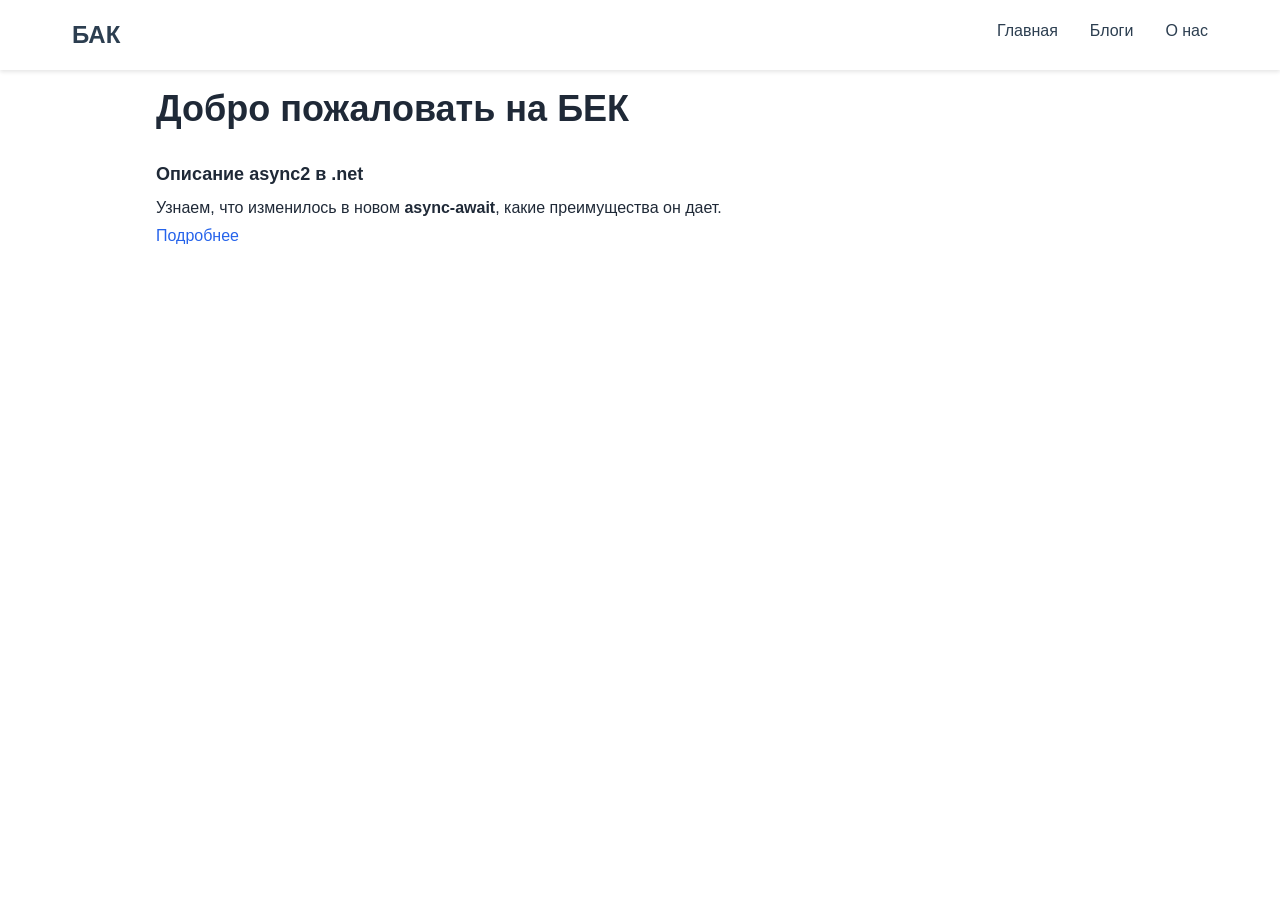
==== index.html @ 006846bb "init" ====
<!DOCTYPE html><html lang="en"><head><meta charset="utf-8"><meta name="viewport" content="width=device-width"><link rel="icon" type="image/svg+xml" href="/favicon.svg"><link rel="icon" href="/favicon.ico"><meta name="generator" content="Astro v7.3.2"><title>Добро пожаловать на БЕК</title><link rel="stylesheet" href="/_astro/Layout.Bh4UO3ov.css"></head><body><header class="header" data-astro-cid-nen7h5rs><div class="header-container" data-astro-cid-nen7h5rs><a href="/" class="logo" data-astro-cid-nen7h5rs>БАК</a><nav class="nav" data-astro-cid-nen7h5rs><ul class="nav-list" data-astro-cid-nen7h5rs><li class="nav-item" data-astro-cid-nen7h5rs><a href="/" class="nav-link" data-astro-cid-nen7h5rs>Главная</a></li><li class="nav-item" data-astro-cid-nen7h5rs><a href="/blogs" class="nav-link" data-astro-cid-nen7h5rs>Блоги</a></li><li class="nav-item" data-astro-cid-nen7h5rs><a href="/about" class="nav-link" data-astro-cid-nen7h5rs>О нас</a></li></ul></nav></div></header><main class="container"><h1>Добро пожаловать на БЕК</h1><h5>Описание async2 в .net</h5><p>Узнаем, что изменилось в новом <b>async-await</b>, какие преимущества он дает.<br><a href="/async2" class="nav-link">Подробнее</a></p></main></body></html>
---- _astro/Layout.Bh4UO3ov.css ----
.header[data-astro-cid-nen7h5rs]{background-color:var(--color-background);z-index:10;width:100%;transition:all var(--animation-time) ease;position:sticky;top:0;box-shadow:0 2px 4px #0000001a}.header-container[data-astro-cid-nen7h5rs]{max-width:1200px;padding:var(--spacing-md) var(--spacing-xl);justify-content:space-between;align-items:center;margin:0 auto;display:flex}.logo[data-astro-cid-nen7h5rs]{font-size:var(--font-size-2xl);color:var(--header-color-text);transition:color var(--animation-time) ease;font-weight:700;text-decoration:none}.logo[data-astro-cid-nen7h5rs]:hover{color:var(--header-color-text-hover)}.nav-list[data-astro-cid-nen7h5rs]{gap:var(--spacing-xl);margin:0;padding:0;list-style:none;display:flex}.nav-link[data-astro-cid-nen7h5rs]{color:var(--header-color-text);font-size:var(--font-size-base);padding:var(--spacing-sm) 0;transition:color var(--animation-time) ease;font-weight:500;text-decoration:none;position:relative}.nav-link[data-astro-cid-nen7h5rs]:after{content:"";background-color:var(--header-color-underline);width:0;height:2px;transition:width var(--animation-time) ease;position:absolute;bottom:0;left:0}.nav-link[data-astro-cid-nen7h5rs]:hover{color:var(--header-color-text-hover)}.nav-link[data-astro-cid-nen7h5rs]:hover:after{width:100%}@media (width<=768px){.header-container[data-astro-cid-nen7h5rs]{padding:var(--spacing-md)}.nav-list[data-astro-cid-nen7h5rs]{gap:var(--spacing-md)}}:root{--color-link:#2563eb;--color-text:#1f2937;--color-text-light:#6b7280;--color-background:#fff;--color-background-th:#f9fafb;--color-border:#e5e7eb;--color-link-hover:#1e40af;--color-blockquote:#2563eb;--header-color-text:#2c3e50;--header-color-text-hover:#092788;--header-color-underline:#3498db;--spacing-xs:.25rem;--spacing-sm:.5rem;--spacing-md:1rem;--spacing-lg:1.5rem;--spacing-xl:2rem;--spacing-2xl:3rem;--font-family-base:-apple-system, BlinkMacSystemFont, "Segoe UI", Roboto, "Helvetica Neue", Arial, sans-serif;--font-family-mono:"Consolas", "Monaco", "Courier New", monospace;--font-size-sm:.875rem;--font-size-base:1rem;--font-size-lg:1.125rem;--font-size-xl:1.25rem;--font-size-2xl:1.5rem;--font-size-3xl:1.875rem;--font-size-4xl:2.25rem;--line-height-tight:1.25;--line-height-normal:1.6;--line-height-relaxed:1.75;--animation-time:.3s}*{box-sizing:border-box;margin:0;padding:0}body{font-family:var(--font-family-base);font-size:var(--font-size-base);line-height:var(--line-height-normal);color:var(--color-text);background-color:var(--color-background)}.container{max-width:1000px;padding:var(--spacing-md);margin:0 auto}h1,h2,h3,h4,h5,h6{font-weight:700;line-height:var(--line-height-tight);color:var(--color-text);margin-bottom:var(--spacing-lg)}h1{font-size:var(--font-size-4xl);margin-bottom:var(--spacing-xl)}h2{font-size:var(--font-size-3xl);margin-top:var(--spacing-2xl);margin-bottom:var(--spacing-lg)}h3{font-size:var(--font-size-2xl);margin-top:var(--spacing-xl);margin-bottom:var(--spacing-md)}h4{font-size:var(--font-size-xl);margin-top:var(--spacing-lg);margin-bottom:var(--spacing-md)}h5{font-size:var(--font-size-lg);margin-top:var(--spacing-md);margin-bottom:var(--spacing-sm)}h6{font-size:var(--font-size-base);margin-top:var(--spacing-md);margin-bottom:var(--spacing-sm)}p{margin-bottom:var(--spacing-lg);line-height:var(--line-height-relaxed)}a{color:var(--color-link);transition:color var(--animation-time) ease;text-decoration:none}a:hover{color:var(--color-link-hover);text-decoration:underline}code{font-family:var(--font-family-mono);font-size:var(--font-size-sm);color:inherit;padding:var(--spacing-xs) var(--spacing-sm);border-radius:3px}pre{padding:var(--spacing-lg);margin-bottom:var(--spacing-xl);border-radius:4px;overflow-x:auto}pre code{color:inherit;background-color:#0000;padding:0}ul,ol{margin-bottom:var(--spacing-lg);padding-left:var(--spacing-xl)}li{margin-bottom:var(--spacing-sm)}blockquote{border-left:4px solid var(--color-blockquote);padding-left:var(--spacing-lg);margin-bottom:var(--spacing-xl);color:var(--color-text-light);font-style:italic}hr{border:none;border-top:1px solid var(--color-border);margin:var(--spacing-2xl) 0}img{max-width:100%;height:auto;margin-bottom:var(--spacing-lg)}table{width:100%;margin-bottom:var(--spacing-xl);border-collapse:collapse}th,td{padding:var(--spacing-sm) var(--spacing-md);border:1px solid var(--color-border);text-align:left}th{background-color:var(--color-background-th);font-weight:600}
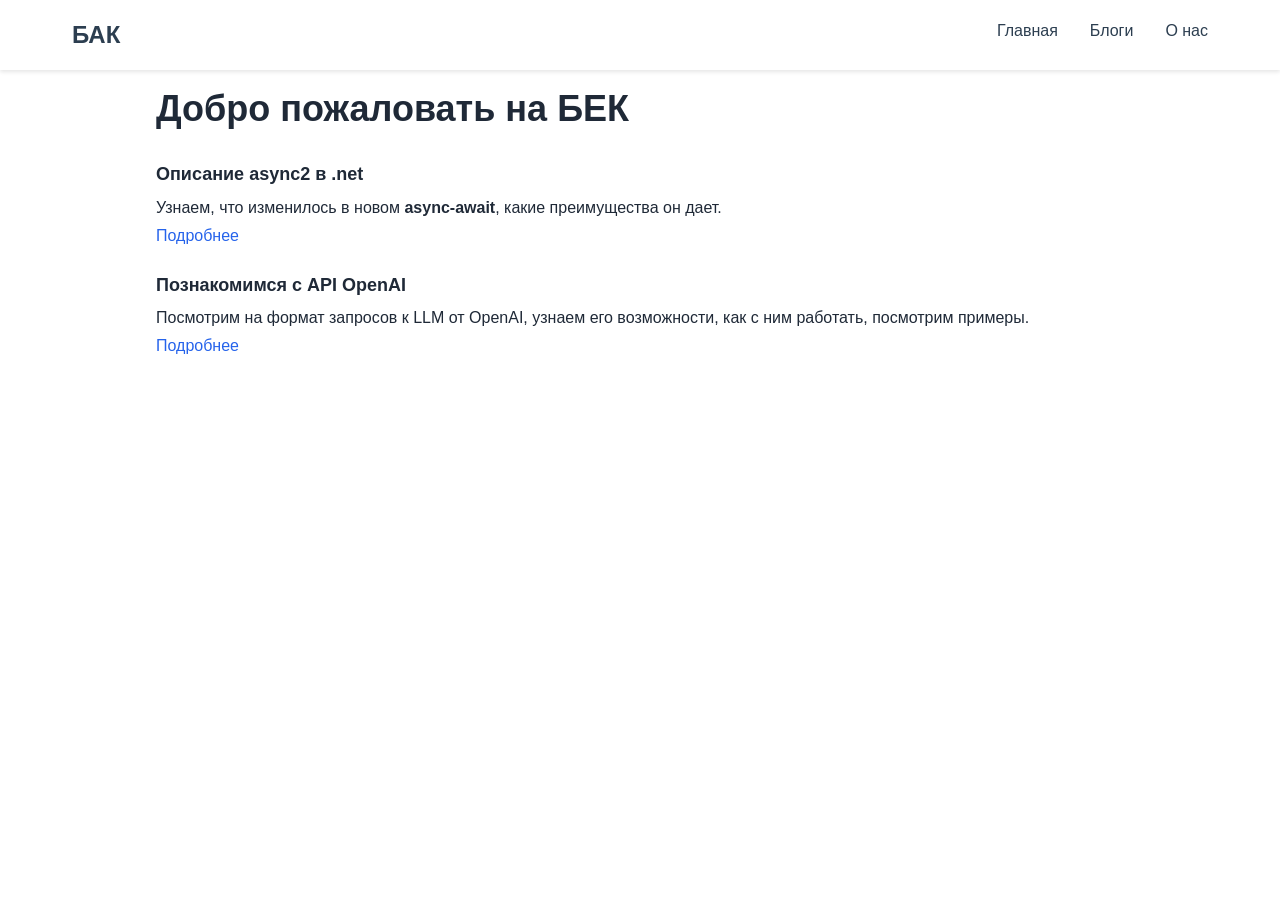
==== commit 5e912f02: "Update from https://github.com/squareKolobok/blog-source/commit/0d65a7ebfea9e535a5fac58e2d8f5779b438" ====
--- a/index.html
+++ b/index.html
@@ -1 +1 @@
-<!DOCTYPE html><html lang="en"><head><meta charset="utf-8"><meta name="viewport" content="width=device-width"><link rel="icon" type="image/svg+xml" href="/favicon.svg"><link rel="icon" href="/favicon.ico"><meta name="generator" content="Astro v7.3.2"><title>Добро пожаловать на БЕК</title><link rel="stylesheet" href="/_astro/Layout.Bh4UO3ov.css"></head><body><header class="header" data-astro-cid-nen7h5rs><div class="header-container" data-astro-cid-nen7h5rs><a href="/" class="logo" data-astro-cid-nen7h5rs>БАК</a><nav class="nav" data-astro-cid-nen7h5rs><ul class="nav-list" data-astro-cid-nen7h5rs><li class="nav-item" data-astro-cid-nen7h5rs><a href="/" class="nav-link" data-astro-cid-nen7h5rs>Главная</a></li><li class="nav-item" data-astro-cid-nen7h5rs><a href="/blogs" class="nav-link" data-astro-cid-nen7h5rs>Блоги</a></li><li class="nav-item" data-astro-cid-nen7h5rs><a href="/about" class="nav-link" data-astro-cid-nen7h5rs>О нас</a></li></ul></nav></div></header><main class="container"><h1>Добро пожаловать на БЕК</h1><h5>Описание async2 в .net</h5><p>Узнаем, что изменилось в новом <b>async-await</b>, какие преимущества он дает.<br><a href="/async2" class="nav-link">Подробнее</a></p></main></body></html>+<!DOCTYPE html><html lang="ru"><head><meta charset="utf-8"><meta name="viewport" content="width=device-width"><link rel="icon" type="image/svg+xml" href="/favicon.svg"><link rel="icon" href="/favicon.ico"><meta name="generator" content="Astro v7.3.2"><title>Добро пожаловать на БЕК</title><link rel="stylesheet" href="/_astro/Layout.Bh4UO3ov.css"></head><body><header class="header" data-astro-cid-nen7h5rs><div class="header-container" data-astro-cid-nen7h5rs><a href="/" class="logo" data-astro-cid-nen7h5rs>БАК</a><nav class="nav" data-astro-cid-nen7h5rs><ul class="nav-list" data-astro-cid-nen7h5rs><li class="nav-item" data-astro-cid-nen7h5rs><a href="/" class="nav-link" data-astro-cid-nen7h5rs>Главная</a></li><li class="nav-item" data-astro-cid-nen7h5rs><a href="/blogs" class="nav-link" data-astro-cid-nen7h5rs>Блоги</a></li><li class="nav-item" data-astro-cid-nen7h5rs><a href="/about" class="nav-link" data-astro-cid-nen7h5rs>О нас</a></li></ul></nav></div></header><main class="container"><h1>Добро пожаловать на БЕК</h1><h5>Описание async2 в .net</h5><p>Узнаем, что изменилось в новом <b>async-await</b>, какие преимущества он дает.<br><a href="/async2" class="nav-link">Подробнее</a></p><h5>Познакомимся с API OpenAI</h5><p>Посмотрим на формат запросов к LLM от OpenAI, узнаем его возможности, как с ним работать, посмотрим примеры.<br><a href="/openaiapi" class="nav-link">Подробнее</a></p></main></body></html>
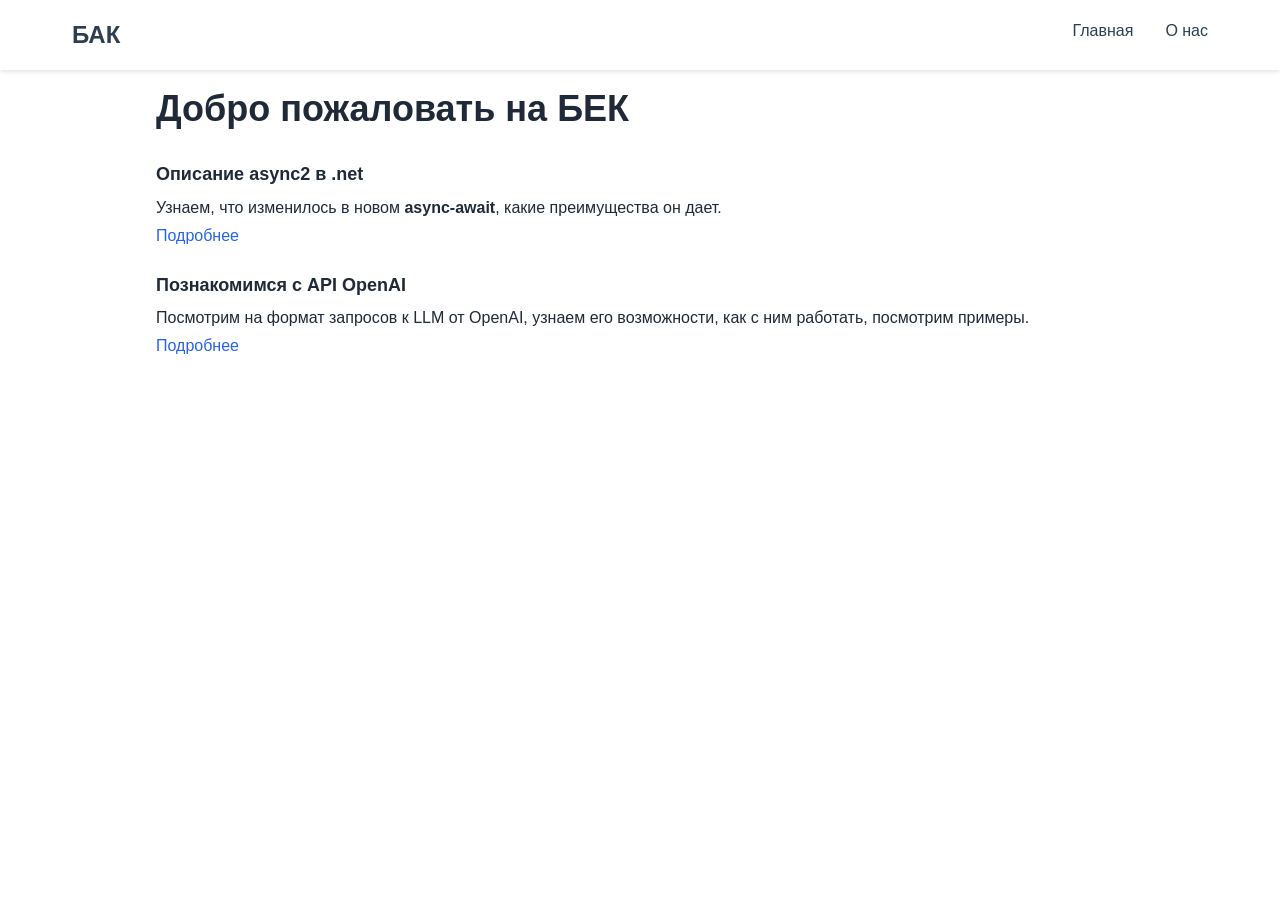
==== commit b8b22b8c: "Update from https://github.com/squareKolobok/blog-source/commit/4d9e140706cd8ed34dad338887269aaf99d4" ====
--- a/index.html
+++ b/index.html
@@ -1 +1 @@
-<!DOCTYPE html><html lang="ru"><head><meta charset="utf-8"><meta name="viewport" content="width=device-width"><link rel="icon" type="image/svg+xml" href="/favicon.svg"><link rel="icon" href="/favicon.ico"><meta name="generator" content="Astro v7.3.2"><title>Добро пожаловать на БЕК</title><link rel="stylesheet" href="/_astro/Layout.Bh4UO3ov.css"></head><body><header class="header" data-astro-cid-nen7h5rs><div class="header-container" data-astro-cid-nen7h5rs><a href="/" class="logo" data-astro-cid-nen7h5rs>БАК</a><nav class="nav" data-astro-cid-nen7h5rs><ul class="nav-list" data-astro-cid-nen7h5rs><li class="nav-item" data-astro-cid-nen7h5rs><a href="/" class="nav-link" data-astro-cid-nen7h5rs>Главная</a></li><li class="nav-item" data-astro-cid-nen7h5rs><a href="/blogs" class="nav-link" data-astro-cid-nen7h5rs>Блоги</a></li><li class="nav-item" data-astro-cid-nen7h5rs><a href="/about" class="nav-link" data-astro-cid-nen7h5rs>О нас</a></li></ul></nav></div></header><main class="container"><h1>Добро пожаловать на БЕК</h1><h5>Описание async2 в .net</h5><p>Узнаем, что изменилось в новом <b>async-await</b>, какие преимущества он дает.<br><a href="/async2" class="nav-link">Подробнее</a></p><h5>Познакомимся с API OpenAI</h5><p>Посмотрим на формат запросов к LLM от OpenAI, узнаем его возможности, как с ним работать, посмотрим примеры.<br><a href="/openaiapi" class="nav-link">Подробнее</a></p></main></body></html>+<!DOCTYPE html><html lang="ru"><head><meta charset="utf-8"><meta name="viewport" content="width=device-width"><link rel="icon" type="image/svg+xml" href="/favicon.svg"><link rel="icon" href="/favicon.ico"><meta name="generator" content="Astro v7.3.2"><meta name="google-site-verification" content="ROpn4f1x-HSzpSU53wltvmRdPDtK_lc6nS6VseE1VUc"><title>Добро пожаловать на БЕК</title><link rel="stylesheet" href="/_astro/Layout.Cm3C8b9g.css"></head><body><header class="header" data-astro-cid-nen7h5rs><div class="header-container" data-astro-cid-nen7h5rs><a href="/" class="logo" data-astro-cid-nen7h5rs>БАК</a><nav class="nav" data-astro-cid-nen7h5rs><ul class="nav-list" data-astro-cid-nen7h5rs><li class="nav-item" data-astro-cid-nen7h5rs><a href="/" class="nav-link" data-astro-cid-nen7h5rs>Главная</a></li><li class="nav-item" data-astro-cid-nen7h5rs><a href="/about" class="nav-link" data-astro-cid-nen7h5rs>О нас</a></li></ul></nav></div></header><main class="container"><h1>Добро пожаловать на БЕК</h1><h5>Описание async2 в .net</h5><p>Узнаем, что изменилось в новом <b>async-await</b>, какие преимущества он дает.<br><a href="/async2" class="nav-link">Подробнее</a></p><h5>Познакомимся с API OpenAI</h5><p>Посмотрим на формат запросов к LLM от OpenAI, узнаем его возможности, как с ним работать, посмотрим примеры.<br><a href="/openaiapi" class="nav-link">Подробнее</a></p></main><script data-goatcounter="https://squarekolobok.goatcounter.com/count" async src="//gc.zgo.at/count.js"></script></body></html>
--- a/_astro/Layout.Cm3C8b9g.css
+++ b/_astro/Layout.Cm3C8b9g.css
@@ -0,0 +1 @@
+.header[data-astro-cid-nen7h5rs]{background-color:var(--color-background);z-index:10;width:100%;transition:all var(--animation-time) ease;position:sticky;top:0;box-shadow:0 2px 4px #0000001a}.header-container[data-astro-cid-nen7h5rs]{max-width:1200px;padding:var(--spacing-md) var(--spacing-xl);justify-content:space-between;align-items:center;margin:0 auto;display:flex}.logo[data-astro-cid-nen7h5rs]{font-size:var(--font-size-2xl);color:var(--header-color-text);transition:color var(--animation-time) ease;font-weight:700;text-decoration:none}.logo[data-astro-cid-nen7h5rs]:hover{color:var(--header-color-text-hover)}.nav-list[data-astro-cid-nen7h5rs]{gap:var(--spacing-xl);margin:0;padding:0;list-style:none;display:flex}.nav-link[data-astro-cid-nen7h5rs]{color:var(--header-color-text);font-size:var(--font-size-base);padding:var(--spacing-sm) 0;transition:color var(--animation-time) ease;font-weight:500;text-decoration:none;position:relative}.nav-link[data-astro-cid-nen7h5rs]:after{content:"";background-color:var(--header-color-underline);width:0;height:2px;transition:width var(--animation-time) ease;position:absolute;bottom:0;left:0}.nav-link[data-astro-cid-nen7h5rs]:hover{color:var(--header-color-text-hover)}.nav-link[data-astro-cid-nen7h5rs]:hover:after{width:100%}@media (width<=768px){.header-container[data-astro-cid-nen7h5rs]{padding:var(--spacing-md)}.nav-list[data-astro-cid-nen7h5rs]{gap:var(--spacing-md)}}:root{--color-link:#2563eb;--color-text:#1f2937;--color-text-light:#6b7280;--color-background:#fff;--color-background-th:#f9fafb;--color-border:#e5e7eb;--color-link-hover:#1e40af;--color-blockquote:#2563eb;--header-color-text:#2c3e50;--header-color-text-hover:#092788;--header-color-underline:#3498db;--code-background:#f1f1f1;--spacing-xs:.25rem;--spacing-sm:.5rem;--spacing-md:1rem;--spacing-lg:1.5rem;--spacing-xl:2rem;--spacing-2xl:3rem;--font-family-base:-apple-system, BlinkMacSystemFont, "Segoe UI", Roboto, "Helvetica Neue", Arial, sans-serif;--font-family-mono:"Consolas", "Monaco", "Courier New", monospace;--font-size-sm:.875rem;--font-size-base:1rem;--font-size-lg:1.125rem;--font-size-xl:1.25rem;--font-size-2xl:1.5rem;--font-size-3xl:1.875rem;--font-size-4xl:2.25rem;--line-height-tight:1.25;--line-height-normal:1.6;--line-height-relaxed:1.75;--animation-time:.3s}*{box-sizing:border-box;margin:0;padding:0}body{font-family:var(--font-family-base);font-size:var(--font-size-base);line-height:var(--line-height-normal);color:var(--color-text);background-color:var(--color-background)}.container{max-width:1000px;padding:var(--spacing-md);margin:0 auto}h1,h2,h3,h4,h5,h6{font-weight:700;line-height:var(--line-height-tight);color:var(--color-text);margin-bottom:var(--spacing-lg)}h1{font-size:var(--font-size-4xl);margin-bottom:var(--spacing-xl)}h2{font-size:var(--font-size-3xl);margin-top:var(--spacing-2xl);margin-bottom:var(--spacing-lg)}h3{font-size:var(--font-size-2xl);margin-top:var(--spacing-xl);margin-bottom:var(--spacing-md)}h4{font-size:var(--font-size-xl);margin-top:var(--spacing-lg);margin-bottom:var(--spacing-md)}h5{font-size:var(--font-size-lg);margin-top:var(--spacing-md);margin-bottom:var(--spacing-sm)}h6{font-size:var(--font-size-base);margin-top:var(--spacing-md);margin-bottom:var(--spacing-sm)}p{margin-bottom:var(--spacing-lg);line-height:var(--line-height-relaxed)}a{color:var(--color-link);transition:color var(--animation-time) ease;text-decoration:none}a:hover{color:var(--color-link-hover);text-decoration:underline}code{font-family:var(--font-family-mono);font-size:var(--font-size-sm);color:inherit;padding:var(--spacing-xs) var(--spacing-sm);background:var(--code-background);border-radius:3px}pre{padding:var(--spacing-lg);margin-bottom:var(--spacing-xl);border-radius:4px;overflow-x:auto}pre code{color:inherit;background-color:#0000;padding:0}ul,ol{margin-bottom:var(--spacing-lg);padding-left:var(--spacing-xl)}li{margin-bottom:var(--spacing-sm)}blockquote{border-left:4px solid var(--color-blockquote);padding-left:var(--spacing-lg);margin-bottom:var(--spacing-xl);color:var(--color-text-light);font-style:italic}hr{border:none;border-top:1px solid var(--color-border);margin:var(--spacing-2xl) 0}img{max-width:100%;height:auto;margin-bottom:var(--spacing-lg)}table{width:100%;margin-bottom:var(--spacing-xl);border-collapse:collapse}th,td{padding:var(--spacing-sm) var(--spacing-md);border:1px solid var(--color-border);text-align:left}th{background-color:var(--color-background-th);font-weight:600}
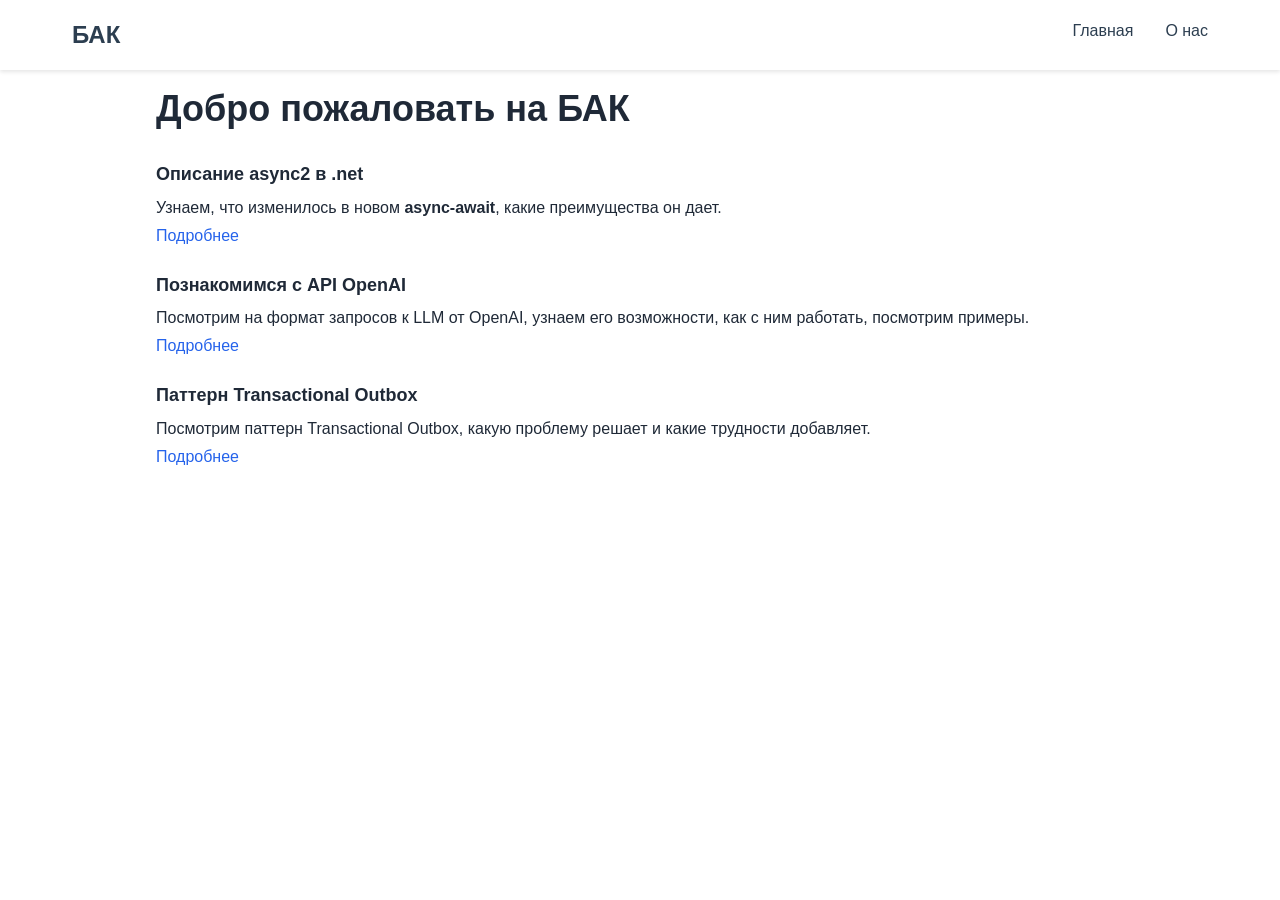
==== commit a9f30b21: "Update from https://github.com/squareKolobok/blog-source/commit/b74370175253af17b280eb79ef0b4d4fe26d" ====
--- a/index.html
+++ b/index.html
@@ -1 +1 @@
-<!DOCTYPE html><html lang="ru"><head><meta charset="utf-8"><meta name="viewport" content="width=device-width"><link rel="icon" type="image/svg+xml" href="/favicon.svg"><link rel="icon" href="/favicon.ico"><meta name="generator" content="Astro v7.3.2"><meta name="google-site-verification" content="ROpn4f1x-HSzpSU53wltvmRdPDtK_lc6nS6VseE1VUc"><title>Добро пожаловать на БЕК</title><link rel="stylesheet" href="/_astro/Layout.Cm3C8b9g.css"></head><body><header class="header" data-astro-cid-nen7h5rs><div class="header-container" data-astro-cid-nen7h5rs><a href="/" class="logo" data-astro-cid-nen7h5rs>БАК</a><nav class="nav" data-astro-cid-nen7h5rs><ul class="nav-list" data-astro-cid-nen7h5rs><li class="nav-item" data-astro-cid-nen7h5rs><a href="/" class="nav-link" data-astro-cid-nen7h5rs>Главная</a></li><li class="nav-item" data-astro-cid-nen7h5rs><a href="/about" class="nav-link" data-astro-cid-nen7h5rs>О нас</a></li></ul></nav></div></header><main class="container"><h1>Добро пожаловать на БЕК</h1><h5>Описание async2 в .net</h5><p>Узнаем, что изменилось в новом <b>async-await</b>, какие преимущества он дает.<br><a href="/async2" class="nav-link">Подробнее</a></p><h5>Познакомимся с API OpenAI</h5><p>Посмотрим на формат запросов к LLM от OpenAI, узнаем его возможности, как с ним работать, посмотрим примеры.<br><a href="/openaiapi" class="nav-link">Подробнее</a></p></main><script data-goatcounter="https://squarekolobok.goatcounter.com/count" async src="//gc.zgo.at/count.js"></script></body></html>+<!DOCTYPE html><html lang="ru"><head><meta charset="utf-8"><meta name="viewport" content="width=device-width"><link rel="icon" type="image/svg+xml" href="/favicon.svg"><link rel="icon" href="/favicon.ico"><meta name="generator" content="Astro v7.3.2"><meta name="google-site-verification" content="ROpn4f1x-HSzpSU53wltvmRdPDtK_lc6nS6VseE1VUc"><title>Добро пожаловать на БАК</title><link rel="stylesheet" href="/_astro/Layout.Cm3C8b9g.css"></head><body><header class="header" data-astro-cid-nen7h5rs><div class="header-container" data-astro-cid-nen7h5rs><a href="/" class="logo" data-astro-cid-nen7h5rs>БАК</a><nav class="nav" data-astro-cid-nen7h5rs><ul class="nav-list" data-astro-cid-nen7h5rs><li class="nav-item" data-astro-cid-nen7h5rs><a href="/" class="nav-link" data-astro-cid-nen7h5rs>Главная</a></li><li class="nav-item" data-astro-cid-nen7h5rs><a href="/about" class="nav-link" data-astro-cid-nen7h5rs>О нас</a></li></ul></nav></div></header><main class="container"><h1>Добро пожаловать на БАК</h1><h5>Описание async2 в .net</h5><p>Узнаем, что изменилось в новом <b>async-await</b>, какие преимущества он дает.<br><a href="/async2" class="nav-link">Подробнее</a></p><h5>Познакомимся с API OpenAI</h5><p>Посмотрим на формат запросов к LLM от OpenAI, узнаем его возможности, как с ним работать, посмотрим примеры.<br><a href="/openaiapi" class="nav-link">Подробнее</a></p><h5>Паттерн Transactional Outbox</h5><p>Посмотрим паттерн Transactional Outbox, какую проблему решает и какие трудности добавляет.<br><a href="/transactionOutboox" class="nav-link">Подробнее</a></p></main><script data-goatcounter="https://squarekolobok.goatcounter.com/count" async src="//gc.zgo.at/count.js"></script></body></html>
